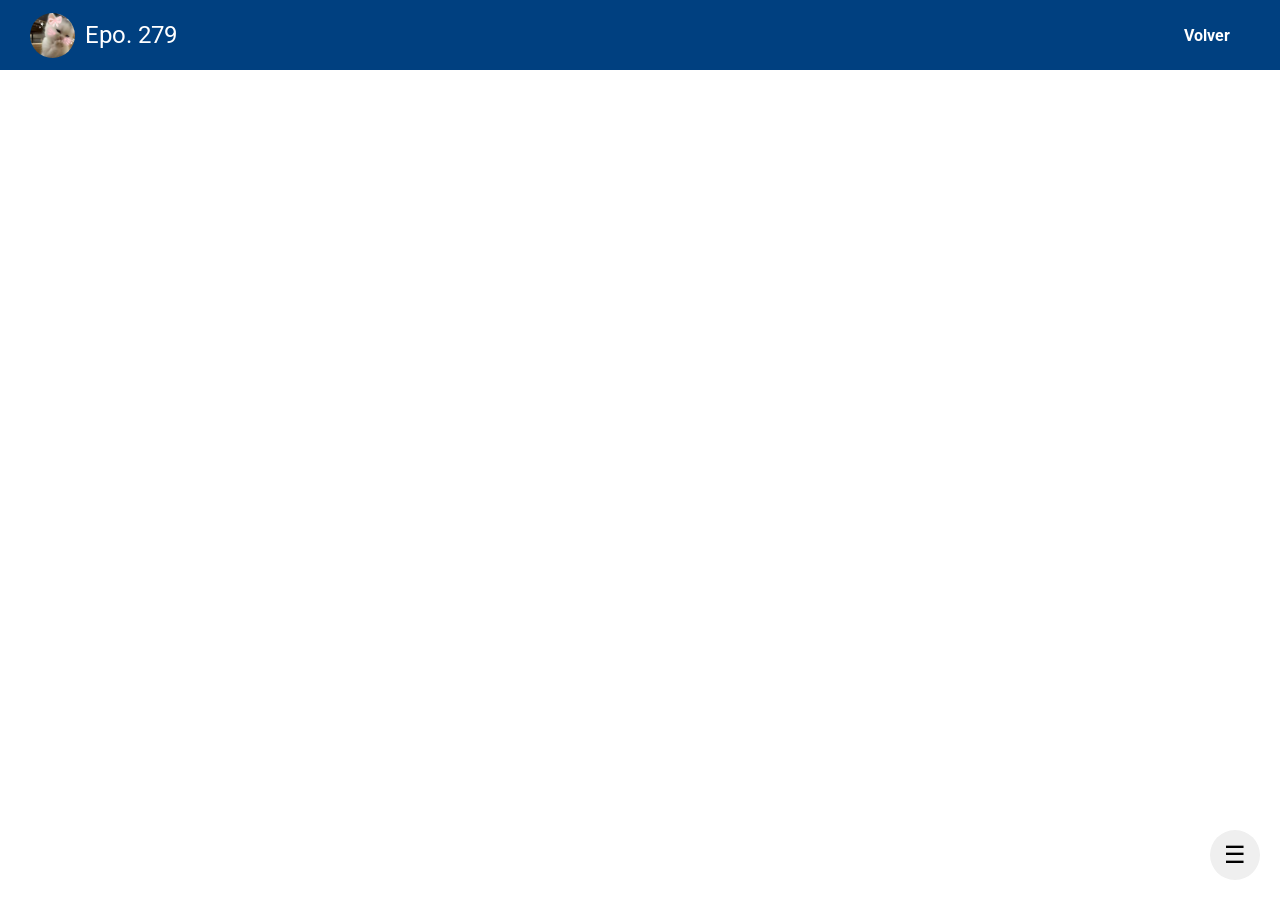
==== html/Historia.html @ f413d8b8 "Cambiado todo el esquema de la aplicacion web añadido sistema de animaciones de entrada y salida, ag" ====
<!DOCTYPE html>
<html lang="en">
<head>
    <meta charset="UTF-8">
    <link rel="stylesheet" href="../css/style.css">
    <meta name="viewport" content="width=device-width, initial-scale=1.0">
    <title>Epo 279</title>
</head>
<body>

    <button id="menuBtn">☰</button>
    <nav id="navBar">

        <div class="logo">
            <img src="../imagenes/images.jpeg" alt="logo">
            <h2>Epo. 279</h2>
        </div>

        <div class="links">
            <a href="Index.html">Volver</a>
        </div>

    </nav>

    <section id="queEsEpo">
        
        

    </section>

    
</body>
</html>
---- css/style.css ----
@import url('https://fonts.googleapis.com/css2?family=Roboto:ital,wght@0,100..900;1,100..900&display=swap');


*{
    box-sizing: border-box;
    margin: 0;
    padding: 0;
    font-family: "Roboto", sans-serif;
    font-optical-sizing: auto;
    font-weight: 400;
    font-style: normal;
    font-variation-settings:"wdth" 200;
}

nav{
    position: fixed;
    top: 0;
    left: 0;
    width: 100%;
    height: 70px;
    background: #004080;
    color: white;
    display: flex;
    justify-content: space-between;
    align-items: center;
    padding: 0 30px;
    transition:transform 0.3s ease;
    transition: 0.3s;
    z-index: 100;
}
nav.hidden{
    transform: translateY(-100%);
    opacity: 0%;
}

.logo{
    display: flex;
    align-items: center;
    gap: 10px;
}

.logo img{
    width: 45px;
    height: 45px;
    border-radius: 50%;
}
.links{
    display: flex;
    height: 100%;
    align-items: stretch;
}

.links a{
    color: white;
    text-decoration: none;
    display: flex;
    align-items: center;
    justify-content: center;
    padding: 0 20px;
    font-weight: bold;
    display: flex;
    height: 100%;
    transition: 0.3s;
}
.links a:hover{
    background-color: #002c59;
    border-radius:5px ;
}



#menuBtn{
    position: fixed;
    bottom: 20px;
    right: 20px;
    width: 50px;
    height: 50px;
    border: none;
    border-radius: 50%;
    font-size: 24px;
    cursor: pointer;
    z-index: 1001;
    transition: 0.3s ease;
}
#menuBtn:hover{
    transform: scale(1.1);
    background-color: #004080;
    color: white;
}


html{
    scroll-behavior: smooth;
}
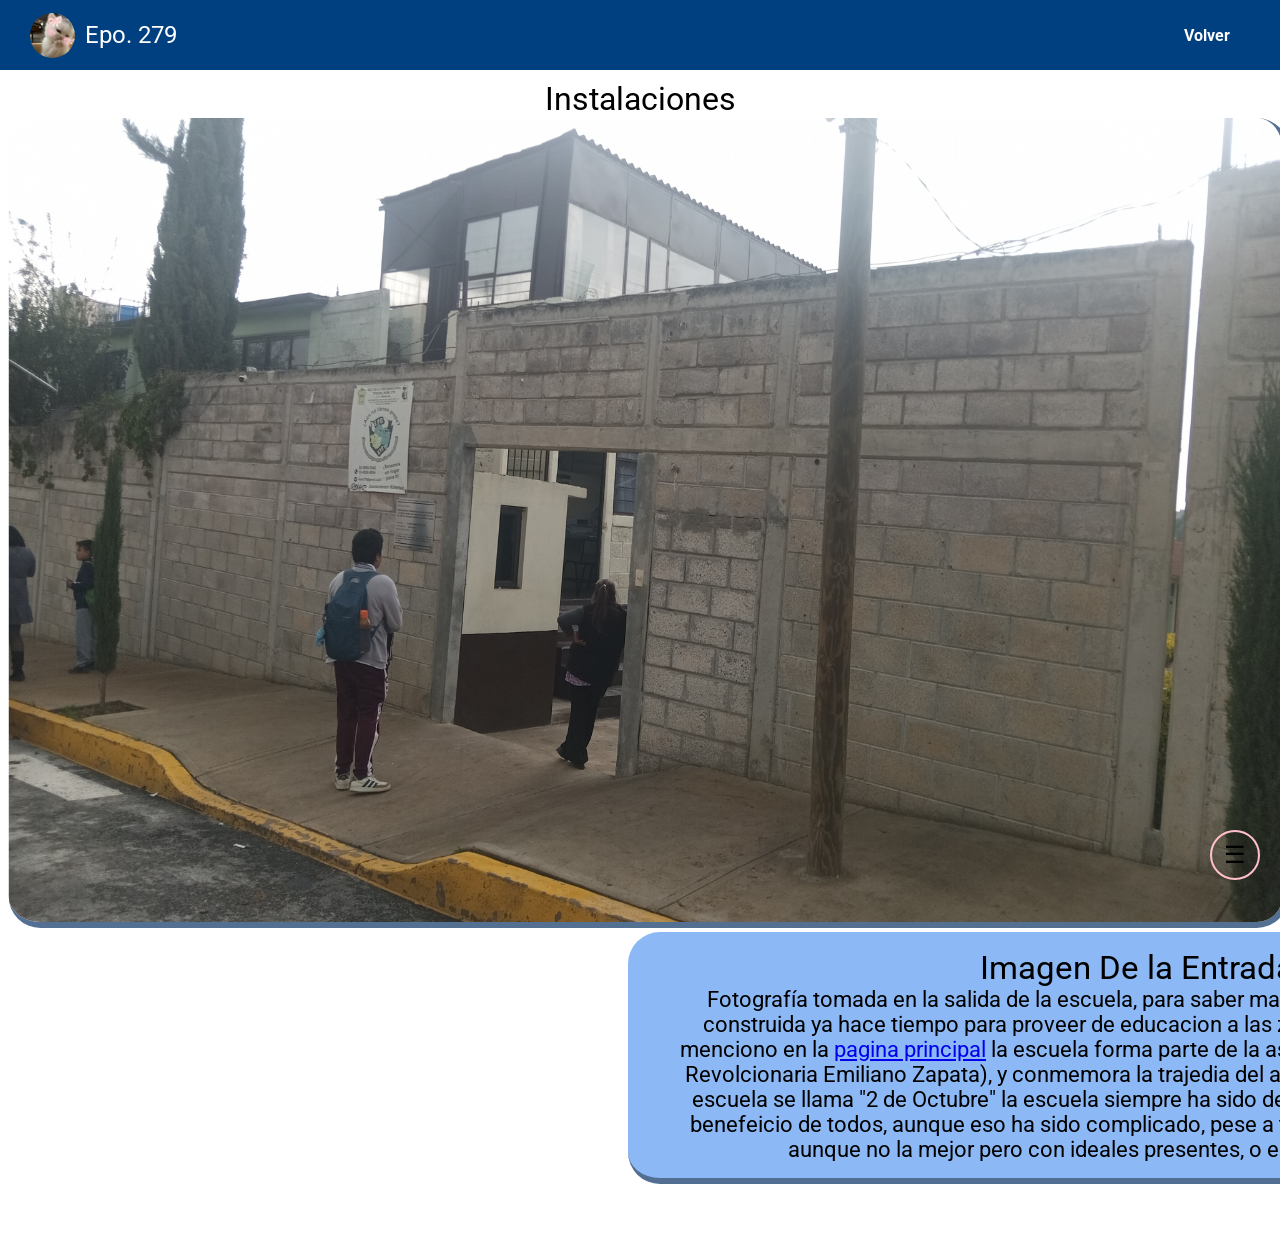
==== commit 316beae8: "Fade in/out Effect Images , restructure , icon" ====
--- a/html/Historia.html
+++ b/html/Historia.html
@@ -1,10 +1,12 @@
 <!DOCTYPE html>
 <html lang="en">
 <head>
+    <link rel="shortcut icon" href="../Icono/gatito.ico" type="image/x-icon">
     <meta charset="UTF-8">
     <link rel="stylesheet" href="../css/style.css">
+    <link rel="stylesheet" href="../css/Inicio.css">
     <meta name="viewport" content="width=device-width, initial-scale=1.0">
-    <title>Epo 279</title>
+    <title>Instalaciones</title>
 </head>
 <body>
 
@@ -22,12 +24,20 @@
 
     </nav>
 
-    <section id="queEsEpo">
-        
-        
 
+    <h1>Instalaciones</h1>
+    <section class="contenido">
+        <img src="../imagenes/Entrada.jpg" alt="epo279" id="ImgIzq" class="Images">
+        <div class="texto">
+            <h2>Imagen De la Entrada</h2>
+            <p>
+                Fotografía tomada en la salida de la escuela, para saber mas de la escuela, la escuela fue construida ya hace tiempo para proveer de educacion a las zonas colindantes como ya se menciono en la <a href="Index.html">pagina principal</a> la escuela forma parte de la asociación UPREZ (Union Popular Revolcionaria Emiliano Zapata), y conmemora la trajedia del año 1968 en Tlatelolco por eso la escuela se llama "2 de Octubre" la escuela siempre ha sido de ideas socialistas, en busca del benefeicio de todos, aunque eso ha sido complicado, pese a todo ha seguido una trayectoria aunque no la mejor pero con ideales presentes, o eso me gusta pensar...
+            </p>
+        </div>
     </section>
 
     
+    <script src="../js/script.js"></script>
+    <script src="../js/Inicio.js"></script>
 </body>
 </html>
--- a/css/style.css
+++ b/css/style.css
@@ -79,6 +79,8 @@
     border-radius: 50%;
     font-size: 24px;
     cursor: pointer;
+    background-color: #00000000;
+    border: 2px solid pink;
     z-index: 1001;
     transition: 0.3s ease;
 }
--- a/css/Inicio.css
+++ b/css/Inicio.css
@@ -0,0 +1,46 @@
+body{
+    overflow-x: hidden;
+}
+h1{
+    text-align: center;
+    margin: auto;
+    padding-top: 80px;
+}
+.Images{
+    width: 100%;
+    max-width: 100vw;
+    border-bottom: 6px solid #526e92;
+    border-right: 6px solid #526e92;
+    border-radius: 2rem;
+    height: 90vh;
+}
+.texto{
+    text-align:center;
+    width: 80%;
+    font-size: 22px;
+    margin:0 auto;
+    margin-bottom: 50px;
+    background-color: #8cb9f5;
+    padding:1rem 2rem;
+    border-radius: 2rem;
+    border-bottom: 6px solid #526e92;
+    border-right: 6px solid #526e92;
+    transition: 0.2s;
+    user-select: none;
+}
+.texto:hover{
+    background-color: #526e92;
+    border-bottom: 6px solid #35465b;
+    border-right: 6px solid #35465b;
+    color: white;
+    cursor: pointer;
+}
+.texto:active{
+    scale: 0.95;
+}
+.texto a{
+    transition: 0.2s;
+}
+.texto:hover a{
+    color: pink;
+}
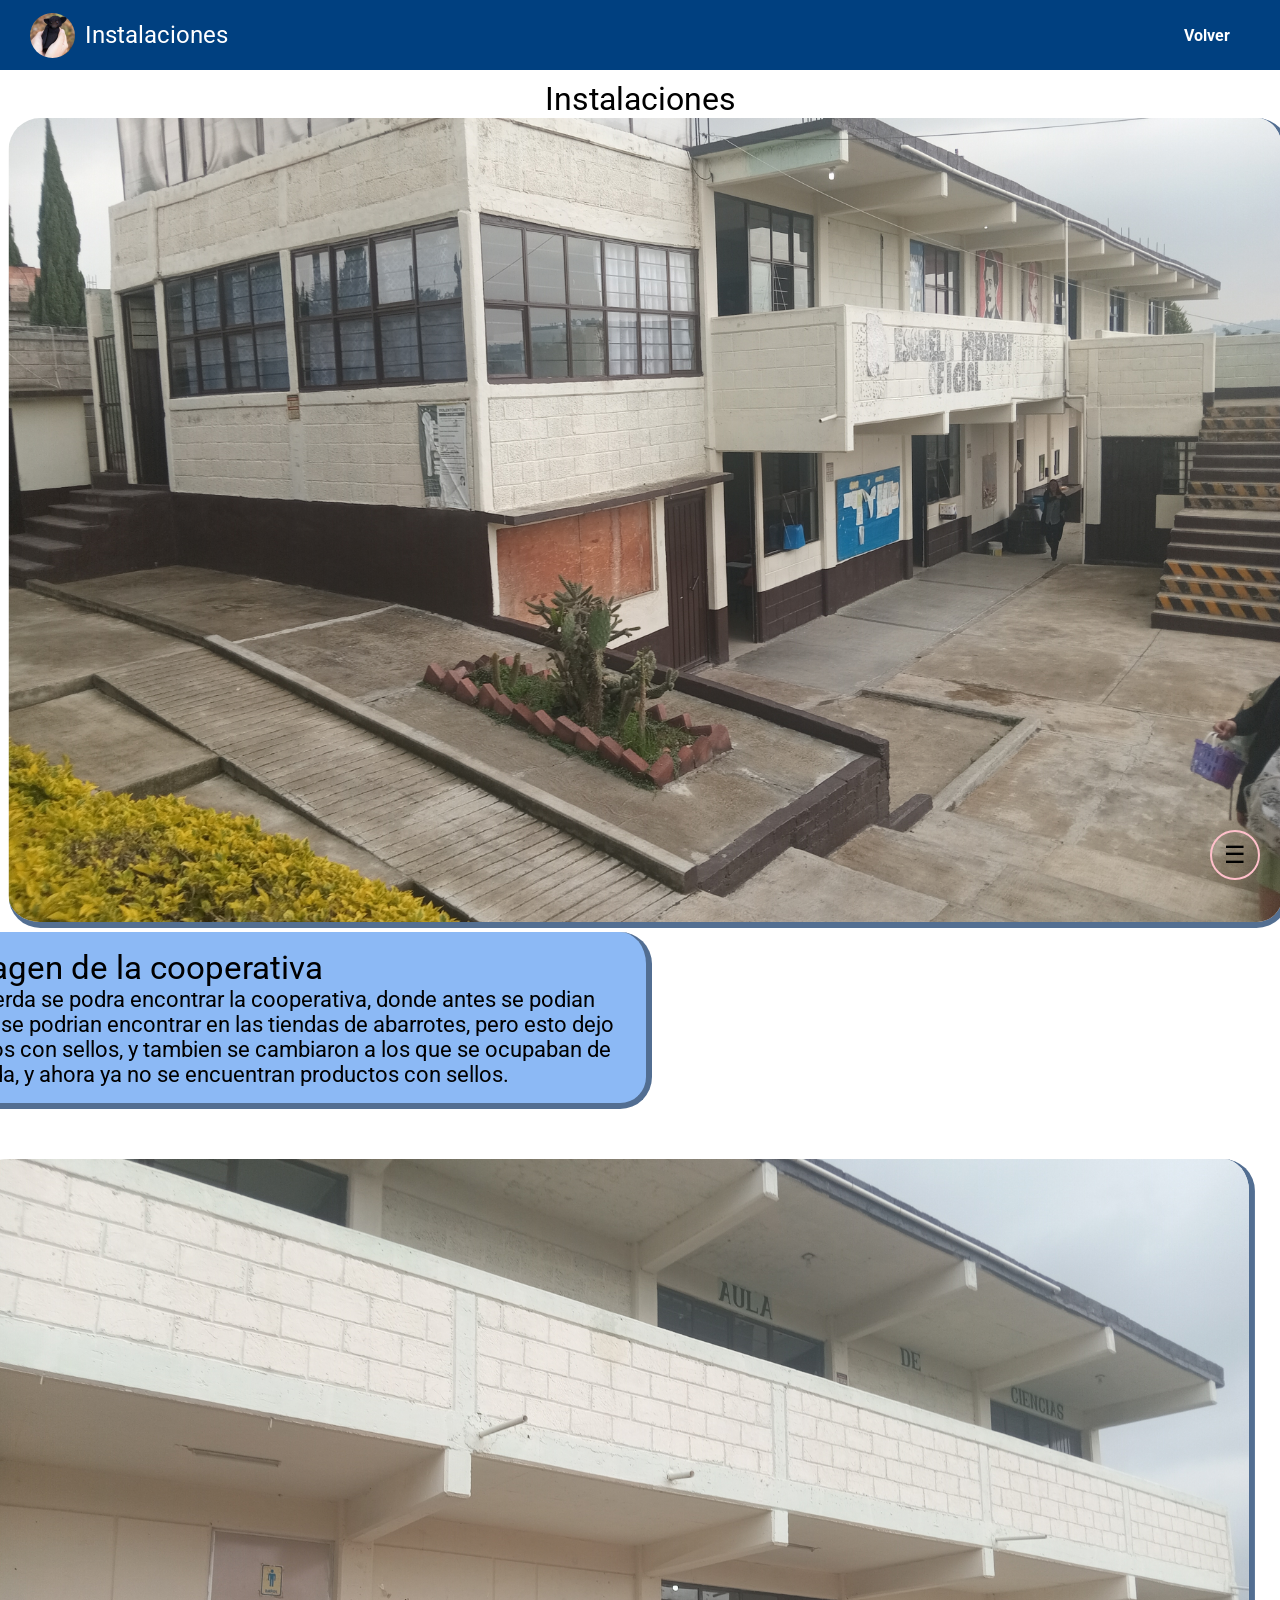
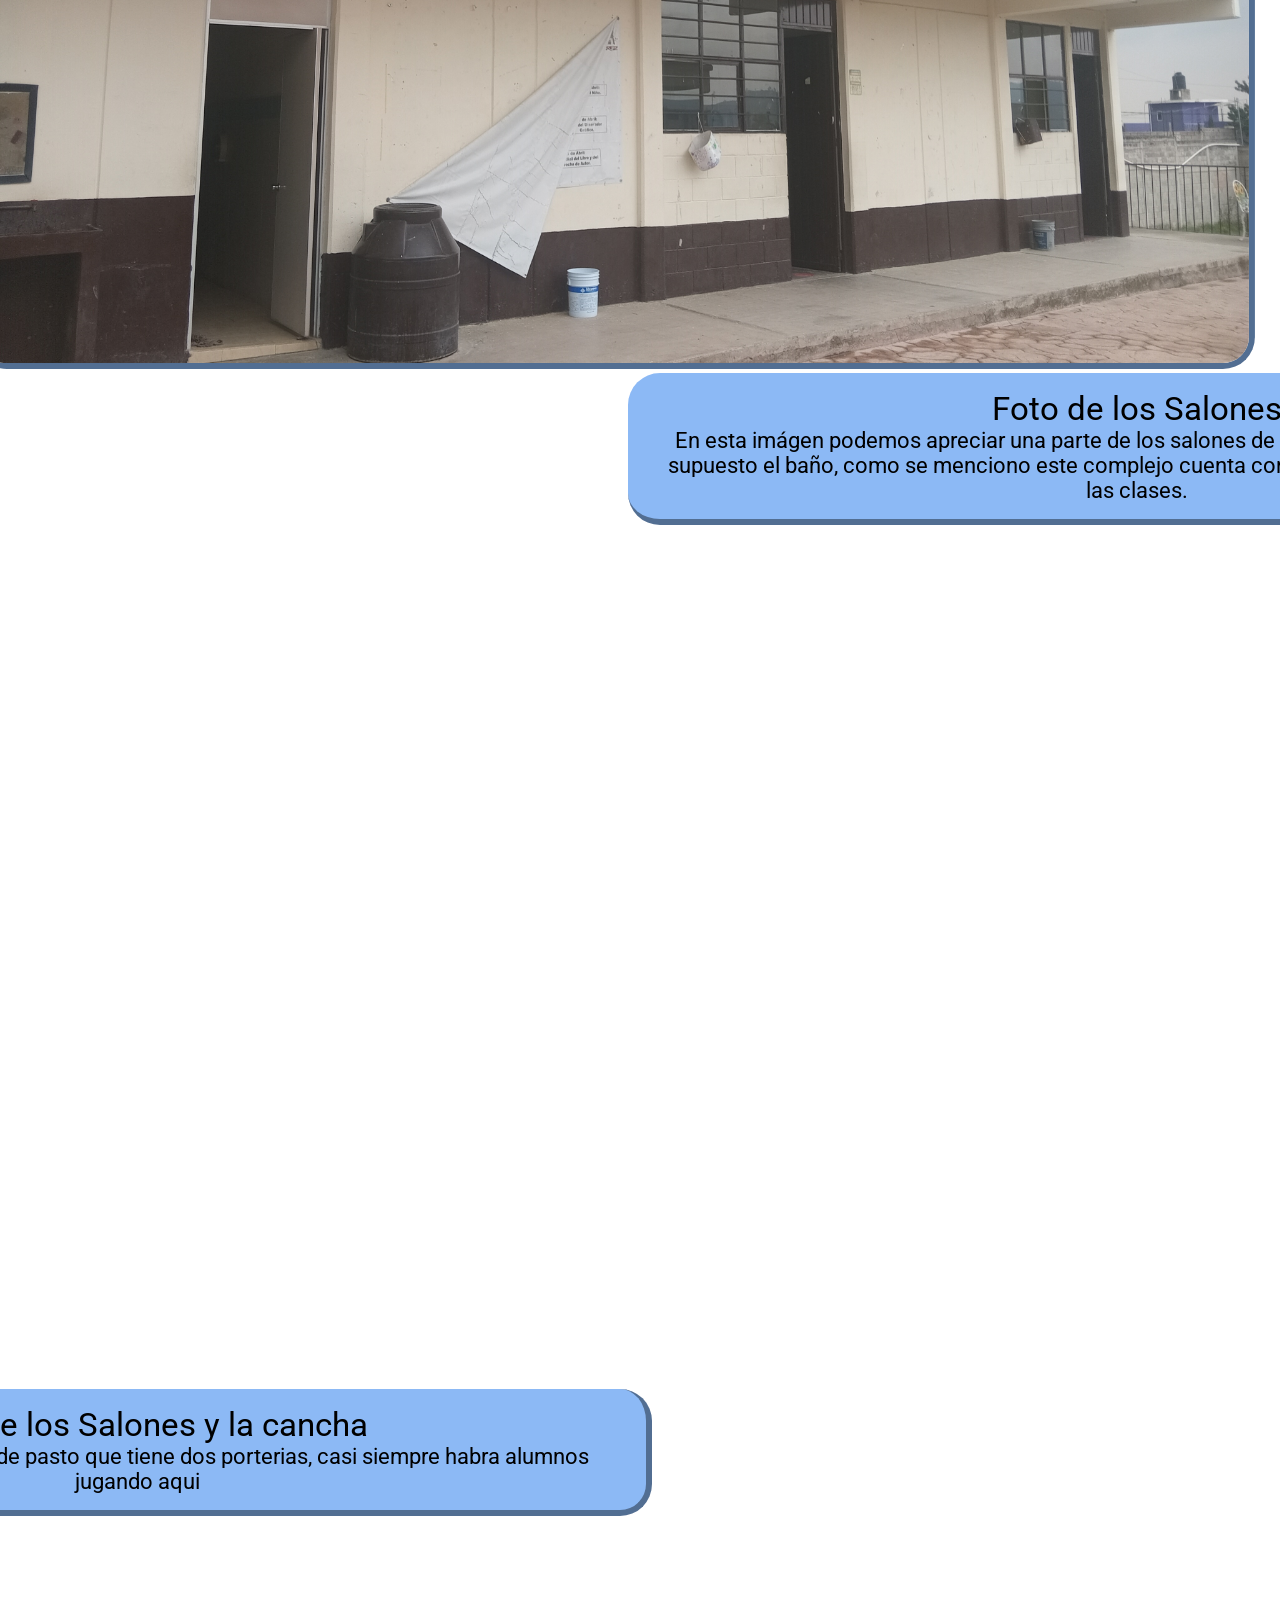
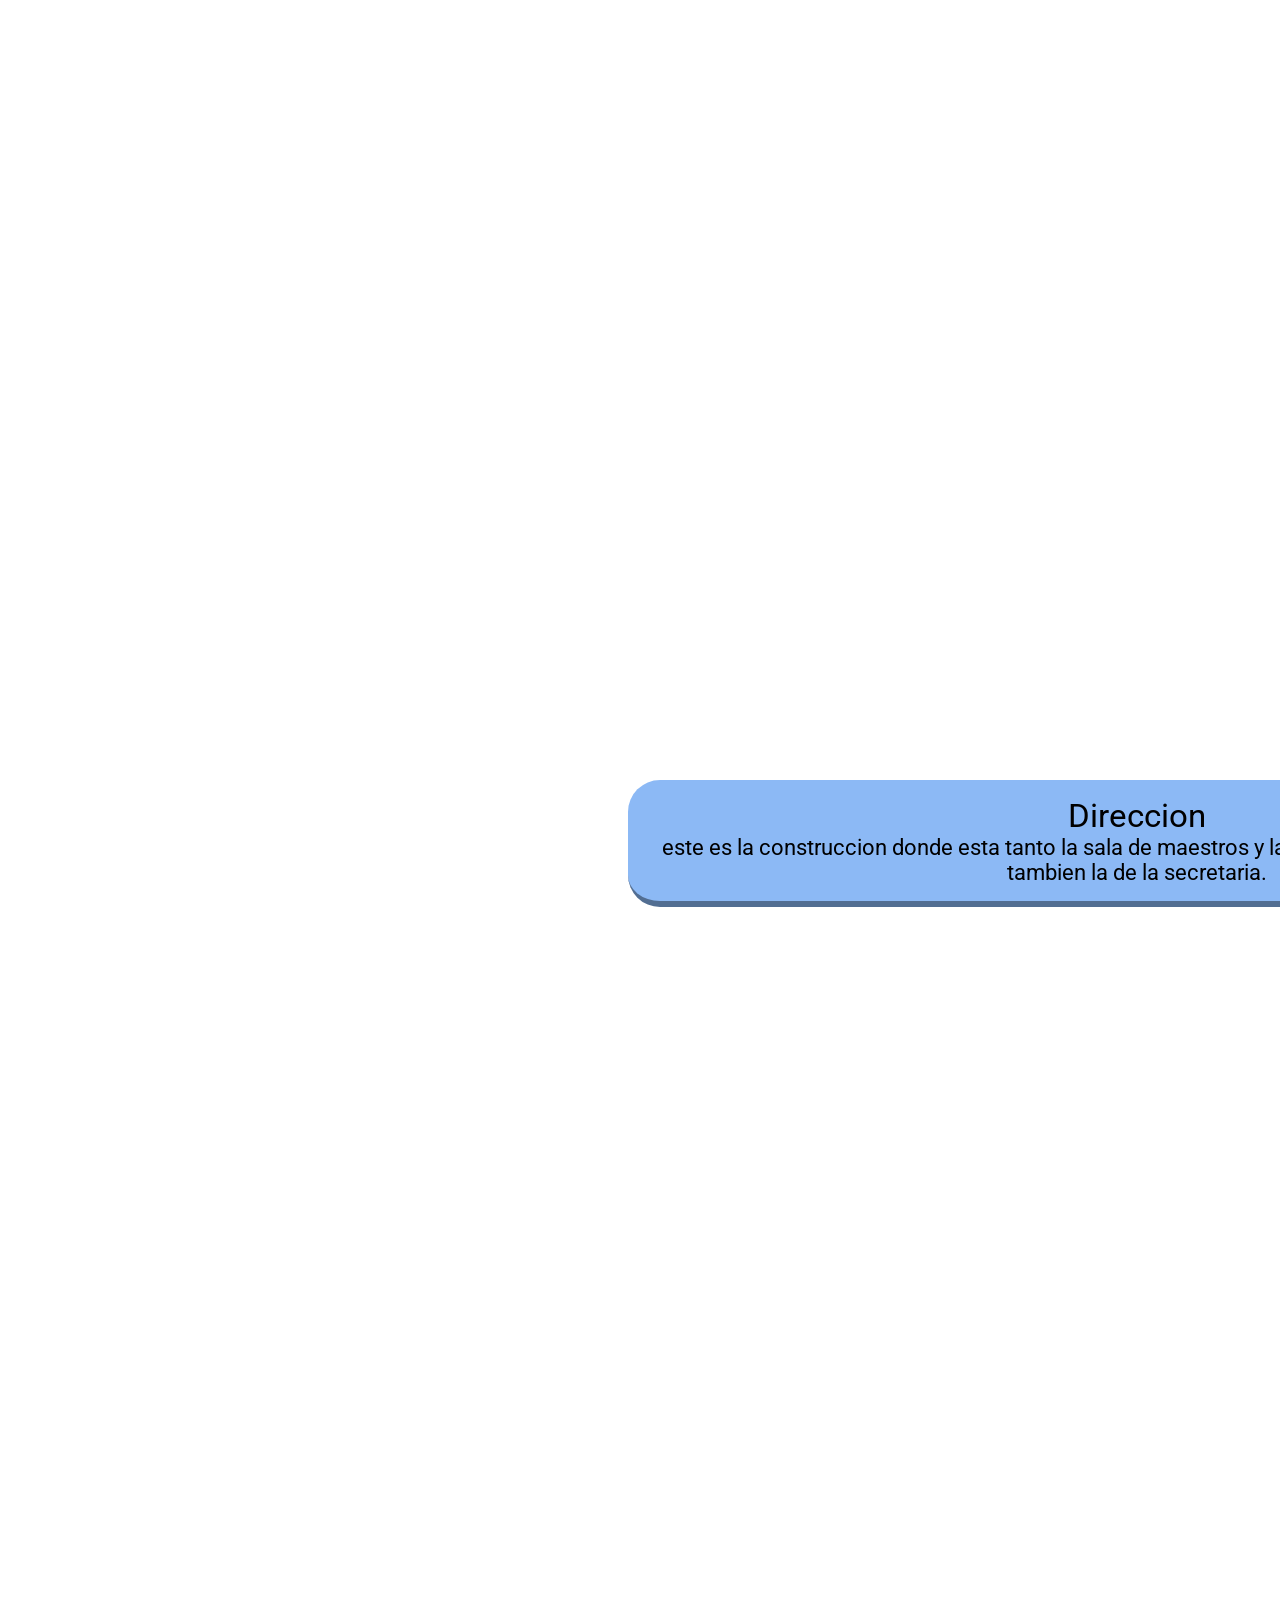
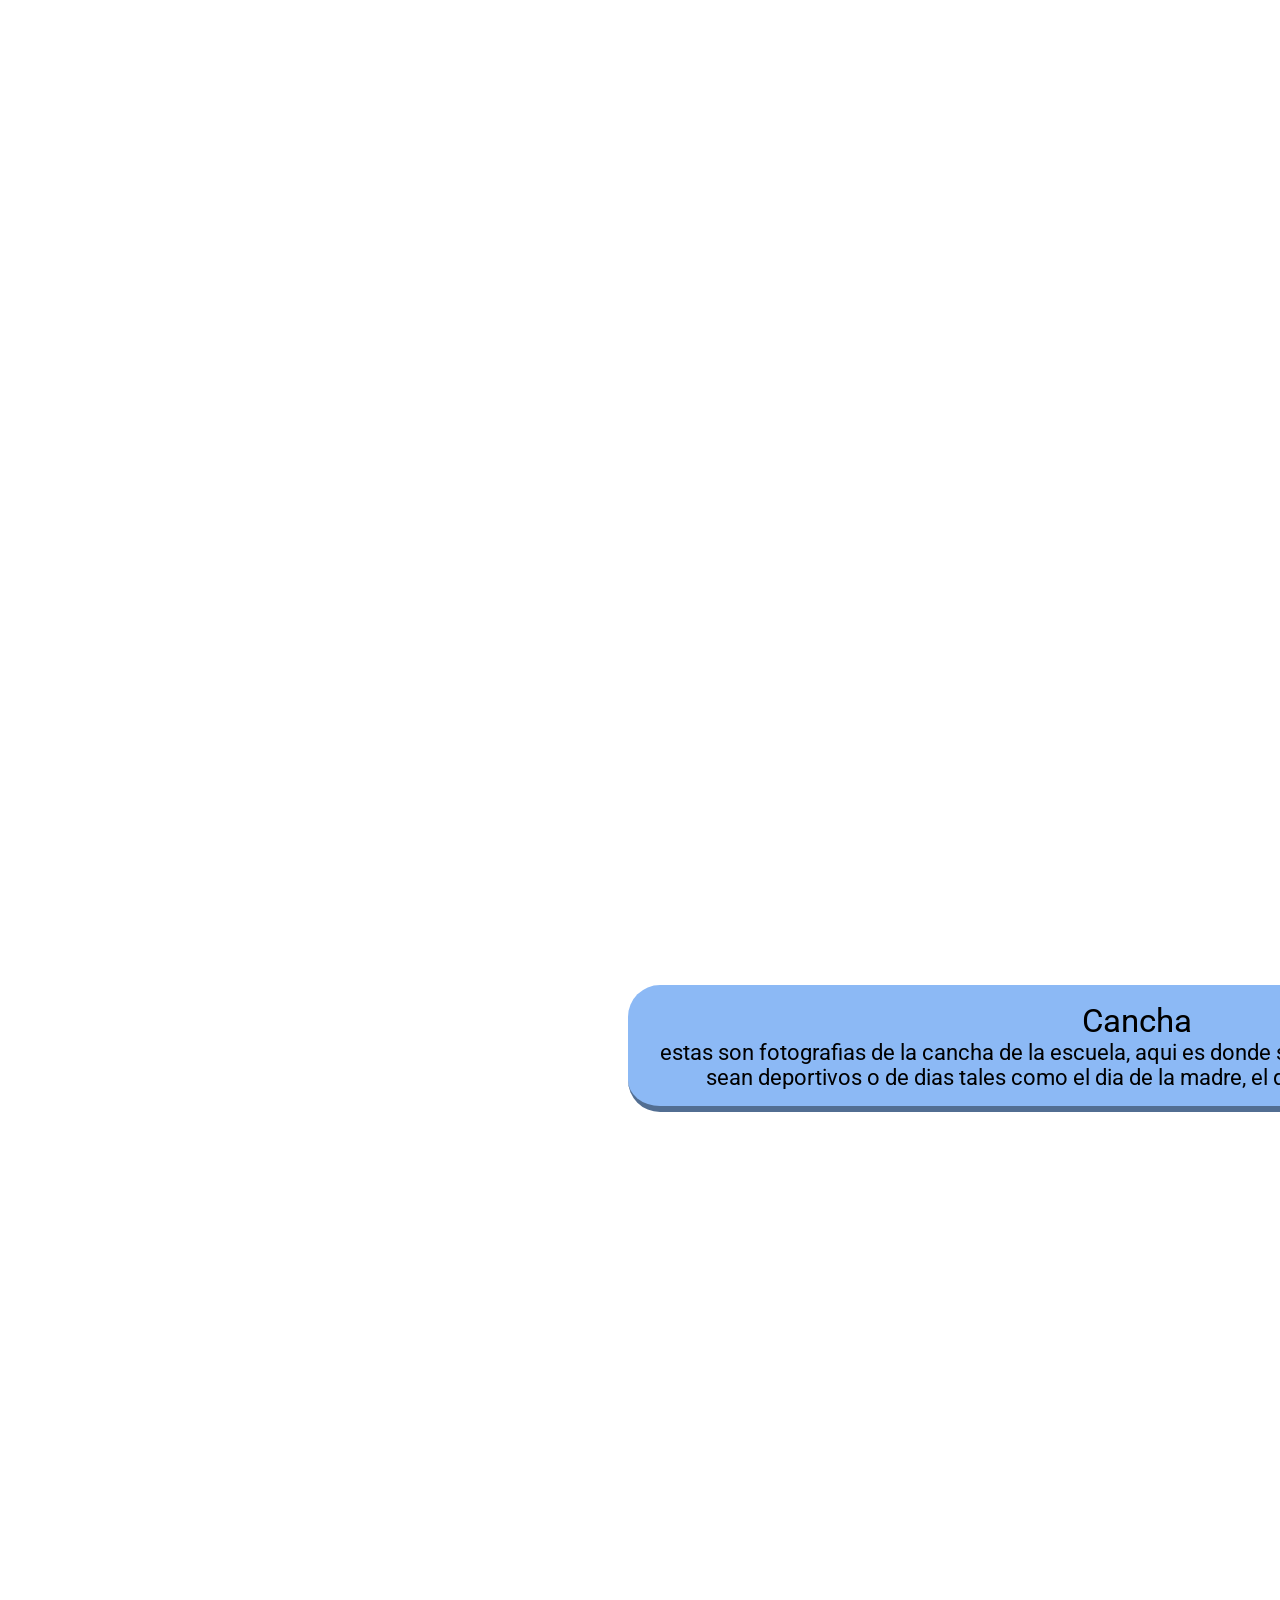
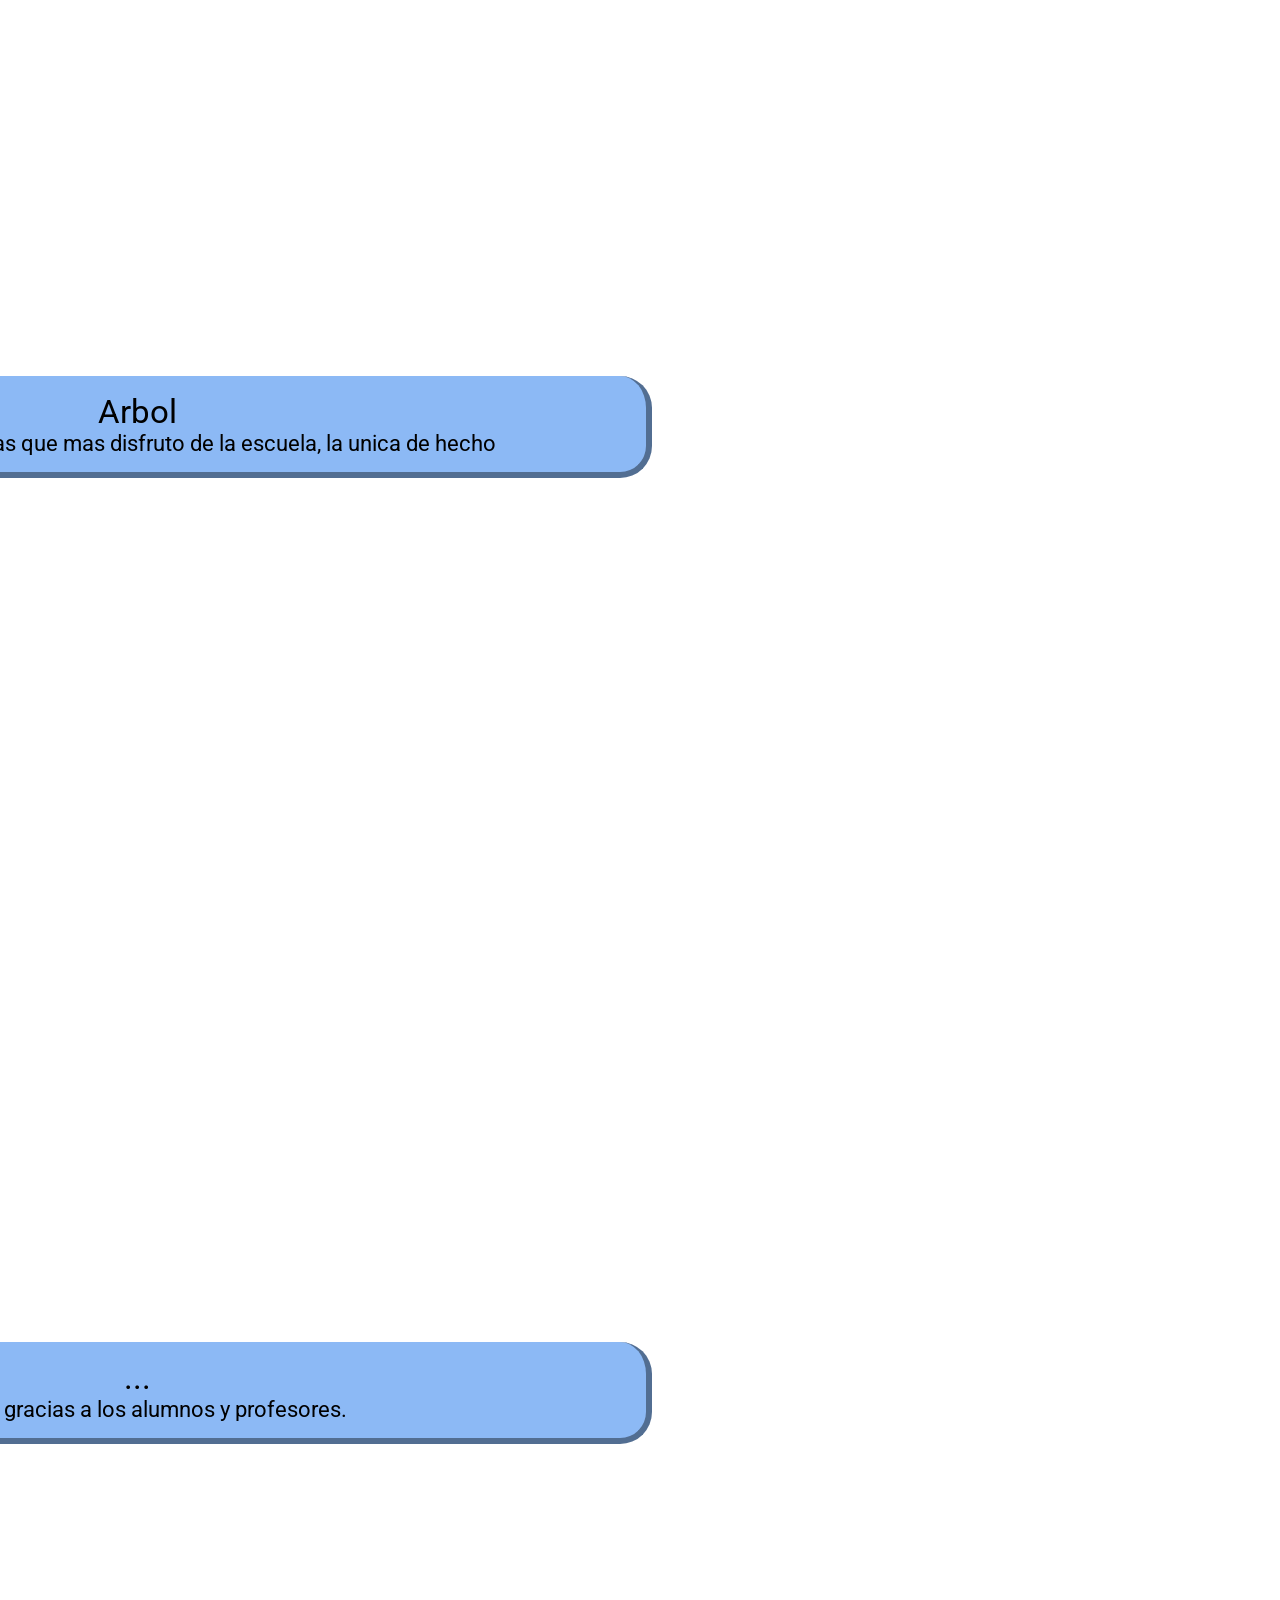
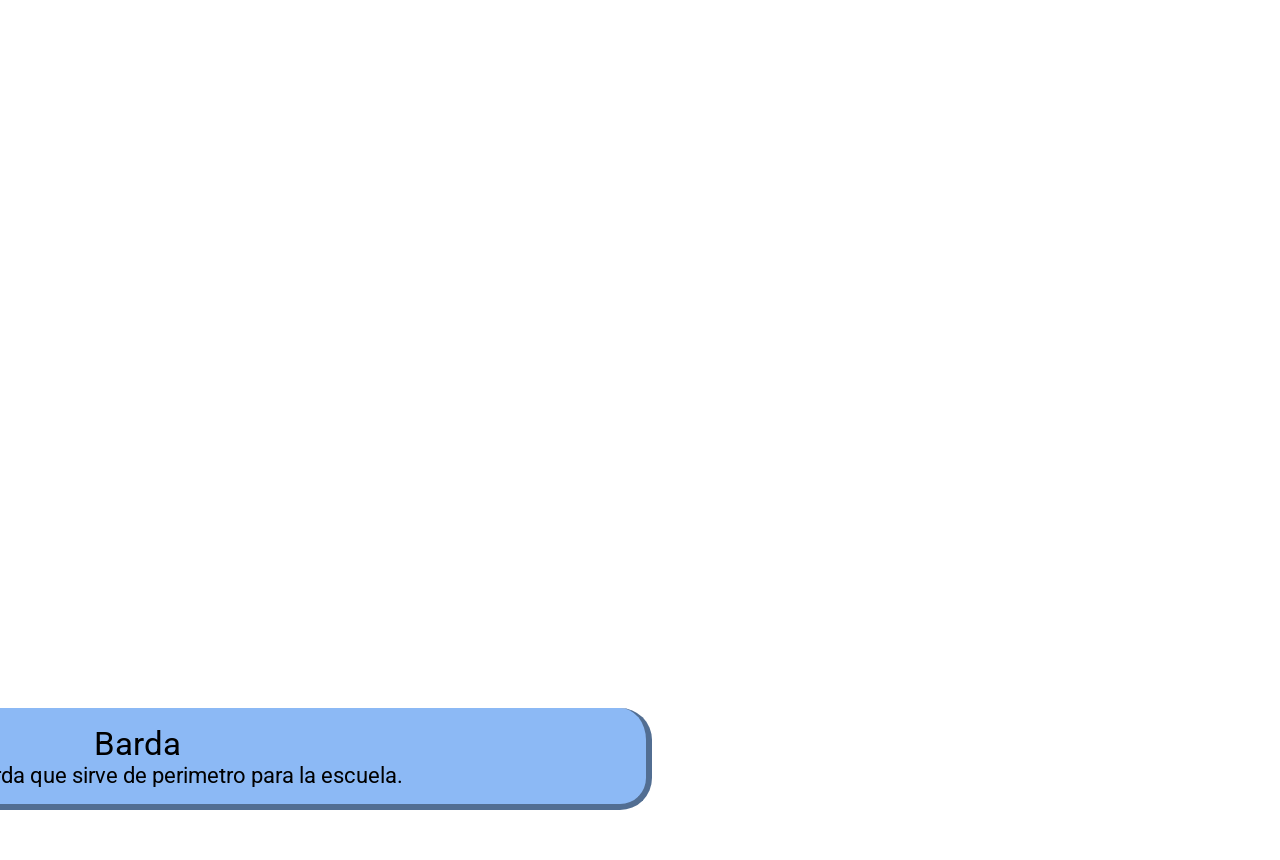
==== commit 1e497846: "Changed profile add sound somewhere in some page, info finish totally and good to go 1.0" ====
--- a/html/Historia.html
+++ b/html/Historia.html
@@ -14,8 +14,8 @@
     <nav id="navBar">
 
         <div class="logo">
-            <img src="../imagenes/images.jpeg" alt="logo">
-            <h2>Epo. 279</h2>
+            <img src="../imagenes/Batuwu.webp" alt="logo">
+            <h2>Instalaciones</h2>
         </div>
 
         <div class="links">
@@ -27,17 +27,83 @@
 
     <h1>Instalaciones</h1>
     <section class="contenido">
-        <img src="../imagenes/Entrada.jpg" alt="epo279" id="ImgIzq" class="Images">
+        <img src="../imagenes/cooperativa.jpg" alt="epo279" id="gatitoSound" class="Images">
+        <div class="texto izq">
+            <h2>Imagen de la cooperativa</h2>
+            <p>
+                Entrando a la escuela, en la izquierda se podra encontrar la cooperativa, donde antes se podian encontrar productos como los que se podrian encontrar en las tiendas de abarrotes, pero esto dejo de venderse y se retiraron productos con sellos, y tambien se cambiaron a los que se ocupaban de atender y hacer la comida, y ahora ya no se encuentran productos con sellos.
+            </p>
+        </div>
+    </section>
+    <section class="contenido">
+        <img src="../imagenes/salones.jpg" alt="epo279" id="ImgIzq" class="Images izq">
         <div class="texto">
-            <h2>Imagen De la Entrada</h2>
+            <h2>Foto de los Salones</h2>
             <p>
-                Fotografía tomada en la salida de la escuela, para saber mas de la escuela, la escuela fue construida ya hace tiempo para proveer de educacion a las zonas colindantes como ya se menciono en la <a href="Index.html">pagina principal</a> la escuela forma parte de la asociación UPREZ (Union Popular Revolcionaria Emiliano Zapata), y conmemora la trajedia del año 1968 en Tlatelolco por eso la escuela se llama "2 de Octubre" la escuela siempre ha sido de ideas socialistas, en busca del benefeicio de todos, aunque eso ha sido complicado, pese a todo ha seguido una trayectoria aunque no la mejor pero con ideales presentes, o eso me gusta pensar...
+                En esta imágen podemos apreciar una parte de los salones de clases de la esuela y tambien por supuesto el baño, como se menciono este complejo cuenta con varios salones en los que se dan las clases.
+            </p>
+        </div>
+    </section>
+    <section class="contenido">
+        <img src="../imagenes/salones + cancha.jpg" alt="epo279" id="ImgIzq" class="Images">
+        <div class="texto izq">
+            <h2>Foto de los Salones y la cancha</h2>
+            <p>
+                Aqui se encuentra una chancha de pasto que tiene dos porterias, casi siempre habra alumnos jugando aqui
+            </p>
+        </div>
+    </section>
+    <section class="contenido">
+        <img src="../imagenes/direccion.jpg" alt="epo279" id="ImgIzq" class="Images izq">
+        <div class="texto">
+            <h2>Direccion</h2>
+            <p>
+                este es la construccion donde esta tanto la sala de maestros y las salas del director y subdirector y tambien la de la secretaria.
+            </p>
+        </div>
+    </section>
+    <section class="contenido">
+        <img src="../imagenes/cancha.jpg" alt="epo279" id="ImgIzq" class="Images">
+        <img src="../imagenes/cancha_2.jpg" alt="epo279" id="ImgIzq" class="Images izq">
+        <div class="texto">
+            <h2>Cancha</h2>
+            <p>
+                estas son fotografias de la cancha de la escuela, aqui es donde se hacen casi todos los eventos ya sean deportivos o de dias tales como el dia de la madre, el dia de los muertos entre otros.
+            </p>
+        </div>
+    </section>
+    <section class="contenido">
+        <img src="../imagenes/arbol.jpg" alt="" class="Images">
+        <div class="texto izq">
+            <h2>Arbol</h2>
+            <p>
+                esta es una de las cosas que mas disfruto de la escuela, la unica de hecho
+            </p>
+        </div>
+    </section>
+    <section class="contenido">
+        <img src="../imagenes/patio_sucio.jpg" alt="" class="Images izq">
+        <div class="texto izq">
+            <h2>...</h2>
+            <p>
+                Esto es gracias a los alumnos y profesores.
+            </p>
+        </div>
+    </section>
+    <section class="contenido">
+        <img src="../imagenes/barda.jpg" alt="" class="Images">
+        <div class="texto izq">
+            <h2>Barda</h2>
+            <p>
+                Esta es la barda que sirve de perimetro para la escuela.
             </p>
         </div>
     </section>
 
+
     
     <script src="../js/script.js"></script>
     <script src="../js/Inicio.js"></script>
+    <script src="../js/gatito.js"></script>
 </body>
 </html>
